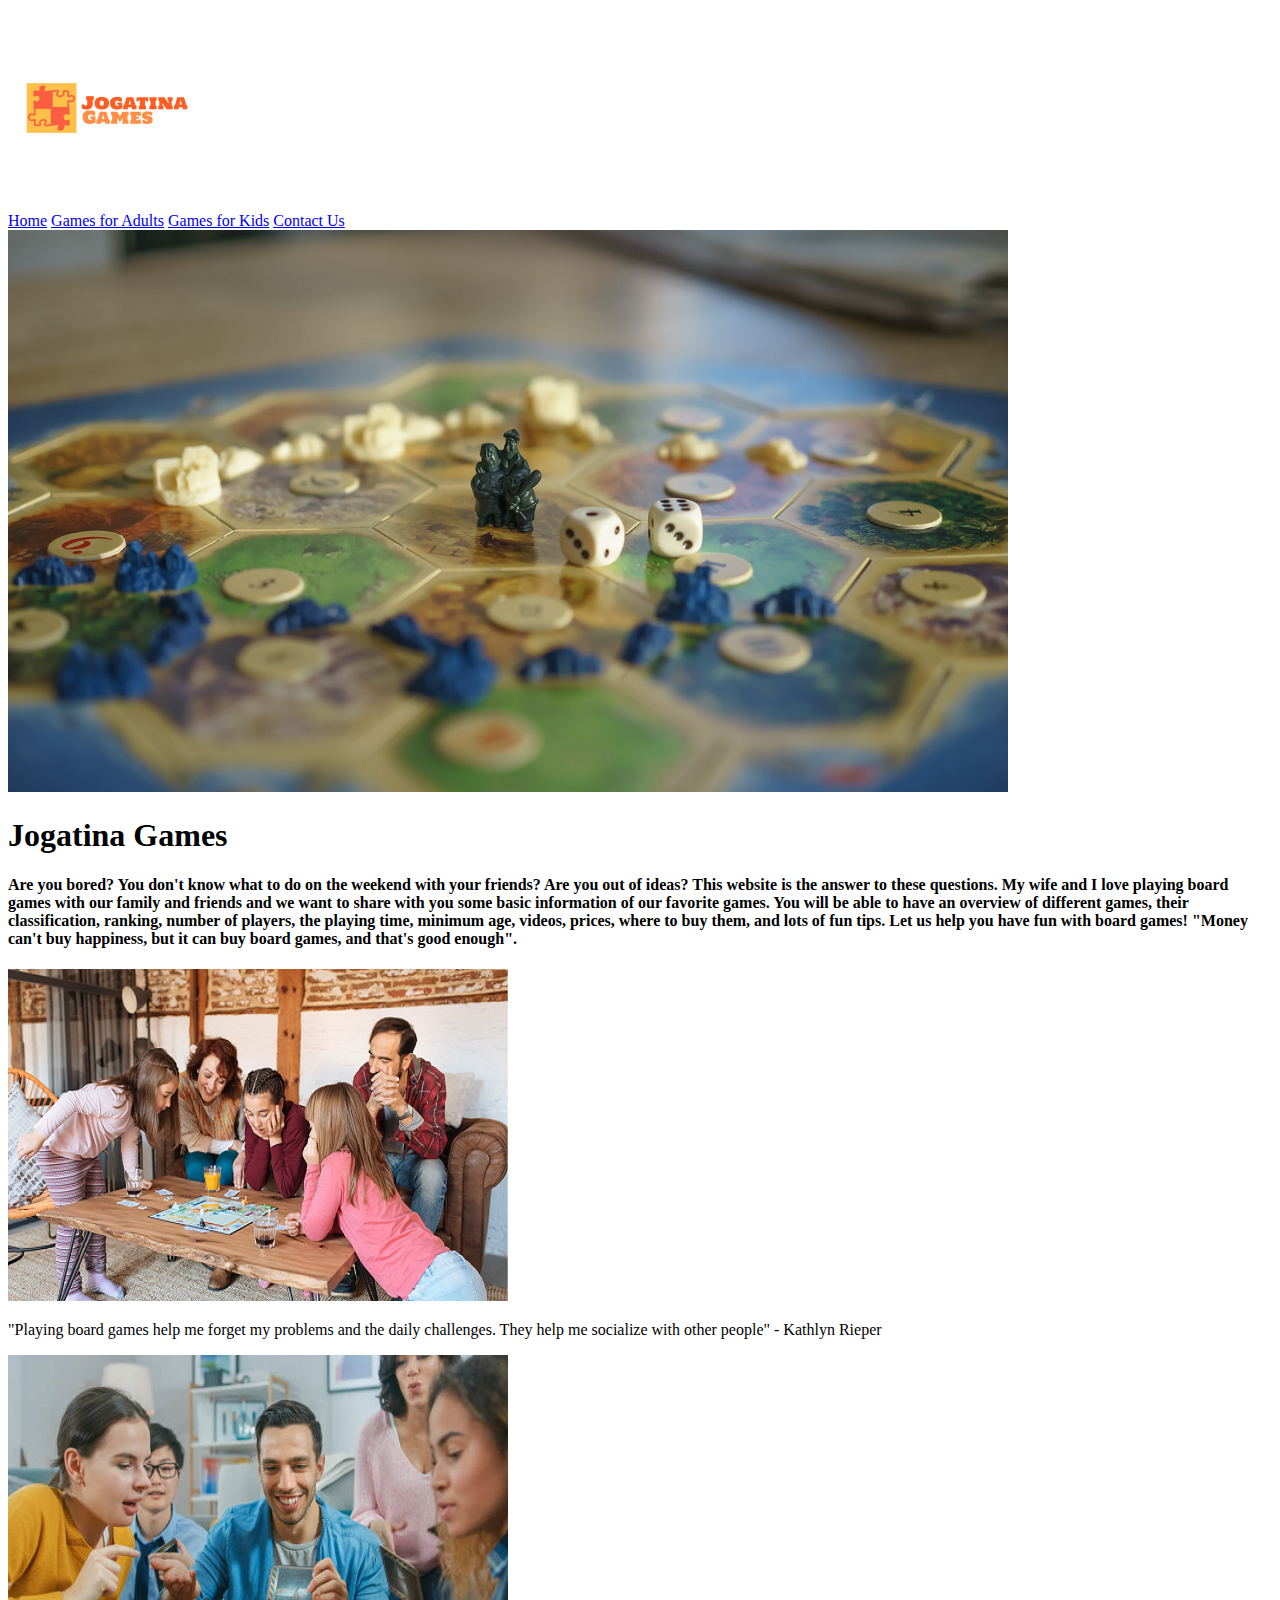
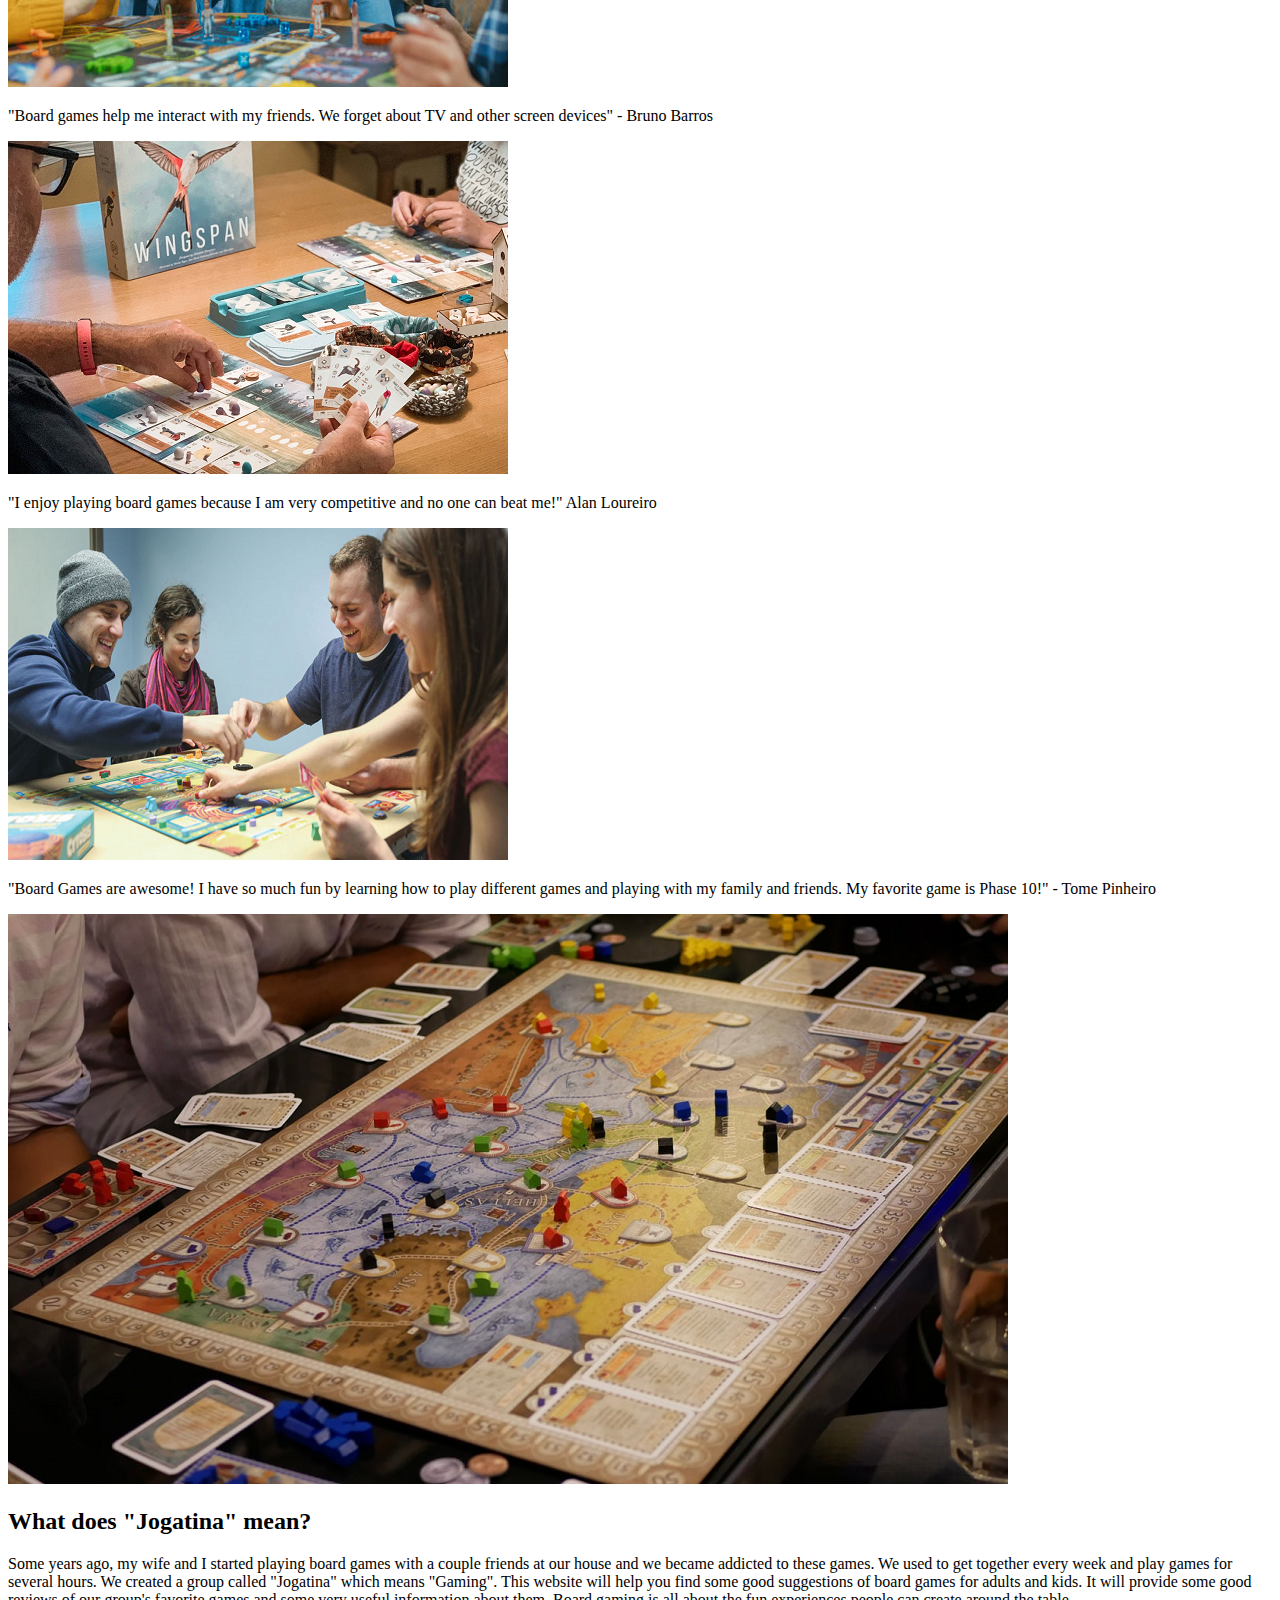
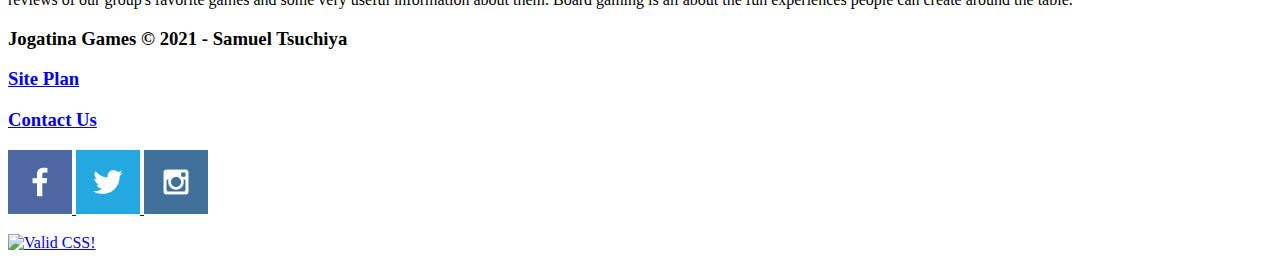
==== index.html @ c6856bd0 "html files" ====
<!DOCTYPE html>
<html lang="en">
<head>
    <link rel="stylesheet" href="styles/style.css">
    <meta charset="UTF-8">
    <meta http-equiv="X-UA-Compatible" content="IE=edge">
    <meta name="viewport" content="width=device-width, initial-scale=1.0">
    <title>Jogatina Games</title>
</head>
<body>
<div id="content"></div>
    <header>
        <div id="logo"></div>
        <a id="logo_link" href="index.html">
            <img class="logo" src="images/jogatinalogo.png" alt="Jogatina Logo">
        </a>
            <nav>
                <a href="index.html" target="_blank" rel="nooper noreferrer">Home</a>
                <a href="adultsgames.html" target="_blank" rel="nooper noreferrer">Games for Adults</a>
                <a href="kidsgames.html" target="_blank" rel="nooper noreferrer">Games for Kids</a>
                <a href="contactus.html" target="_blank" rel="nooper noreferrer">Contact Us</a>
            </nav>
    </header>
    <div id="hero">
        <div id="hero-box">
            <img id="hero-img" src="images/boardcattan.png" alt="cattanfamilypic">
        </div>
        <section id="hero-msg">
            <h1 class="home-title">Jogatina Games</h1>
            <h4>Are you bored? You don't know what to do on the weekend with your friends? Are you out of ideas?
                This website is the answer to these questions. My wife and I love playing board games with our 
                family and friends and we want to share with you some basic information of our favorite games. 
                You will be able to have an overview of different games, their classification, ranking, number of
                players, the playing time, minimum age, videos, prices, where to buy them, and lots of fun tips.  
                Let us help you have fun with board games! "Money can't buy happiness, but it can buy board games, 
                and that's good enough". 
            </h4>
            
        </section>
    </div>

    <main class="home-grid">
        
        <section class="family-card">
            <img class="card-img" src="images/familyplaying.png" alt="family playing">
            <p>"Playing board games help me forget my problems and the daily challenges. They help me
                socialize with other people" - Kathlyn Rieper
            </p>
        </section>
        <section class="friends-card">
            <img class="card-img" src="images/friendsplaying.png" alt="friends playing">
            <p>"Board games help me interact with my friends. We forget about TV and other screen devices" - Bruno
                Barros
            </p>
        </section>
        <section class="wingspan-card">
            <img class="card-img" src="images/wingspan.png" alt="wingspan">
            <p>"I enjoy playing board games because I am very competitive and no one can beat me!" Alan Loureiro</p>
        </section>
        <section class="boardfriends-card">
            <img class="card-img" src="images/boardfriends.png" alt="board friends">
            <p>"Board Games are awesome! I have so much fun by learning how to play different games and 
                playing with my family and friends. My favorite game is Phase 10!" - Tome Pinheiro
            </p>
        </section>

        
        <img class="familygame" src="images/familygame.png" alt="familygame">
        <section class="msg">
        <h2>What does "Jogatina" mean?</h2>
        <p>Some years ago, my wife and I started playing board games with a couple friends at our house and we 
            became addicted to these games. We used to get together every week and play games for several hours. 
            We created a group called "Jogatina" which means "Gaming". This website will help you find some good 
            suggestions of board games for adults and kids. It will provide some good reviews of our group's 
            favorite games and some very useful information about them. Board gaming is all about the fun 
            experiences people can create around the table. 
        </p>

        </section>


    </main>

    <footer>
        <h3>Jogatina Games &copy; 2021 - Samuel Tsuchiya</h3>
        <h3><a href="site-plan.html">Site Plan</a></h3>
        <h3><a href="contactus.html">Contact Us</a></h3>
        <div class="social">
            <a href="https://facebook.com" target='_blank'>
                <img src="images/facebook.png" alt="fb icon">
            </a>
            <a href="https://twitter.com" target='_blank'>
                <img src="images/twitter.png" alt="twitter icon">
            </a>
            <a href="https://instagram.com" target='_blank'>
                <img src="images/instagram.png" alt="instagram icon">
            </a>
        </div>
        <p>
            <a href="http://jigsaw.w3.org/css-validator/check/referer">
                <img style="border:0;width:88px;height:31px"
                    src="http://jigsaw.w3.org/css-validator/images/vcss"
                    alt="Valid CSS!" />
            </a>
        </p>
             
    </footer>
</body>
</html>
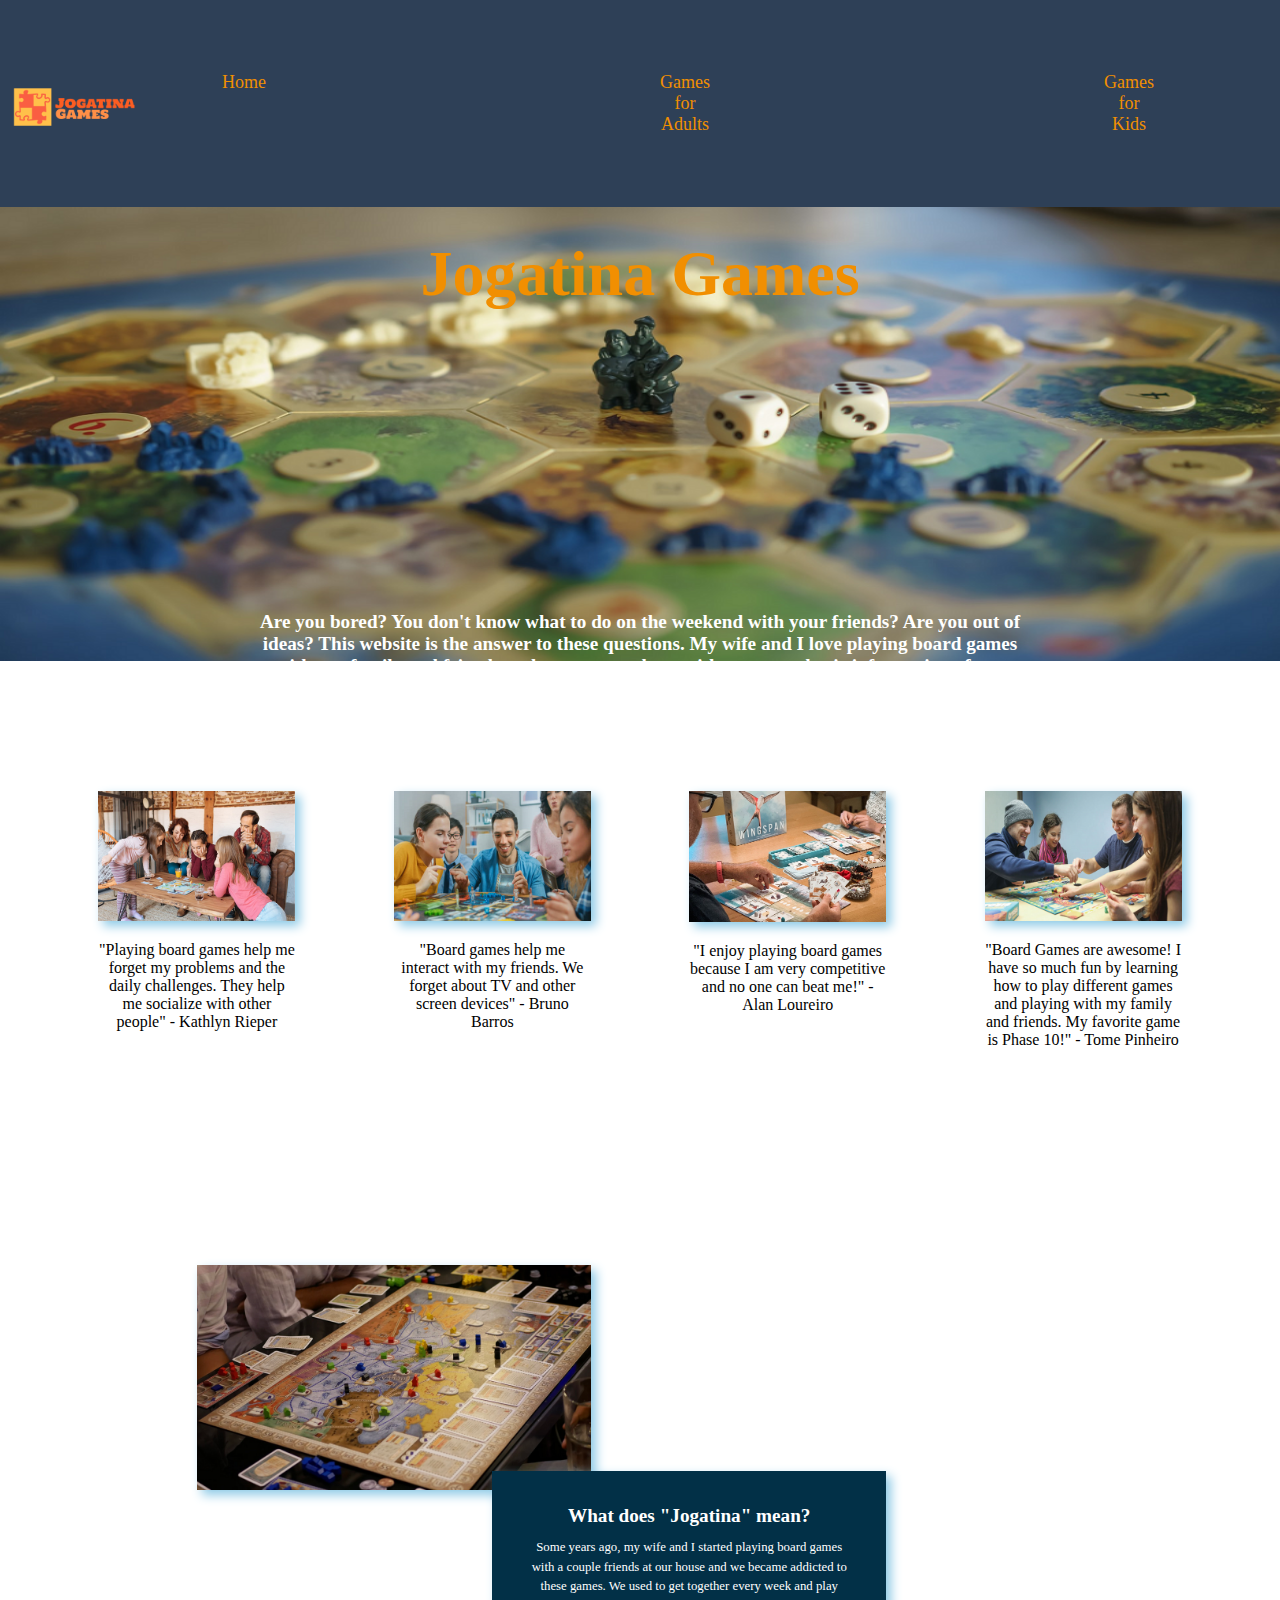
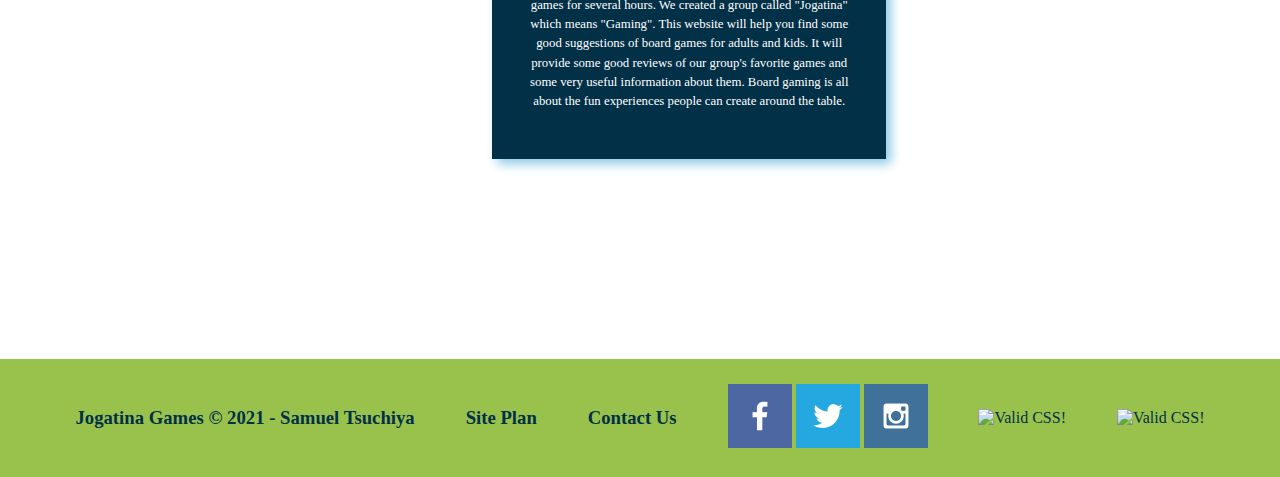
==== commit ffb09e6e: "Home page changes" ====
--- a/index.html
+++ b/index.html
@@ -55,7 +55,7 @@
         </section>
         <section class="wingspan-card">
             <img class="card-img" src="images/wingspan.png" alt="wingspan">
-            <p>"I enjoy playing board games because I am very competitive and no one can beat me!" Alan Loureiro</p>
+            <p>"I enjoy playing board games because I am very competitive and no one can beat me!"  - Alan Loureiro</p>
         </section>
         <section class="boardfriends-card">
             <img class="card-img" src="images/boardfriends.png" alt="board friends">
@@ -103,7 +103,15 @@
                     alt="Valid CSS!" />
             </a>
         </p>
-             
+                    
+        <p>
+        <a href="http://jigsaw.w3.org/css-validator/check/referer">
+            <img style="border:0;width:88px;height:31px"
+                src="http://jigsaw.w3.org/css-validator/images/vcss-blue"
+                alt="Valid CSS!" />
+            </a>
+        </p>
+           
     </footer>
 </body>
 </html>--- a/styles/style.css
+++ b/styles/style.css
@@ -0,0 +1,252 @@
+@import url('https://fonts.googleapis.com/css2?family=Fjalla+one=Lato,wght@1,300&display=swap');
+
+.logo {
+    width: 150px;
+}
+
+#logo_link {
+    padding-top: 10px;
+    justify-self: center;
+    align-self: center;
+}
+
+body{
+    background-color: white;
+    margin: 0;
+    padding: 0;
+
+}
+
+main section {
+    text-align: center;
+}
+main section img {
+    box-sizing: border-box ;
+}
+
+#background {
+    height: 725px;
+}
+
+#content {
+    max-width: 1600px;
+    margin: 0 auto;
+
+}
+
+header{
+    display: flex;
+    background-color: #2e4057;
+}
+
+nav a {
+    text-align: center;
+    color: #f18f01;
+    text-decoration: none;
+    font-family: 'Lato';
+    padding: 72px;
+    font-size: large;
+}
+
+nav a:hover {
+    color: #048BA8;
+}
+
+nav {
+    display: inline-flex;
+    justify-content: space-around;
+    position:relative;
+    gap: 250px;
+    
+}
+
+.home-title{
+    color: #F18F01;
+    font-size: 4em;
+    margin-top: 10px;
+
+}
+.home-grid h2{
+    font-family: 'Fjalla One';
+}
+
+.home-grid {
+    display: grid;
+    grid-template-columns: repeat(13, 1fr);
+
+}
+
+.card-img, .familygame {
+    width: 100%;
+}
+
+.card-img {
+    border: 10px #ffb703;
+    transition: transform .5s;
+    box-shadow: 5px 5px 10px #8ecae6;
+}
+.card-img:hover {
+    opacity: .6;
+    transform: scale(1.1);
+}
+
+.home-grid p{
+    font-family: "Fjalla One";
+}
+ 
+.family-card {
+    grid-column: 2/4;
+    grid-row: 2/3;
+}
+
+.friends-card {
+    grid-column: 5/7;
+    grid-row: 2/3;
+}
+.wingspan-card {
+    grid-column: 8/10;
+    grid-row: 2/3;
+}
+.boardfriends-card {
+    grid-column: 11/13;
+    grid-row: 2/3;
+}
+
+#hero-img {
+    width: 100%;
+    height: 70%
+}
+
+#hero {
+    display: grid;
+    grid-template-columns: 1fr 3fr 1fr;
+    margin-top: -80px;
+}
+#hero-box{
+    text-align: center;
+    grid-column: 1/4;
+    grid-row: 1/3;
+    z-index: -1;
+    margin-bottom: -100px;
+}
+#hero-msg, #hero-msg h4 {
+    text-align: center;
+    font-family: "Fjalla One" ;
+}
+
+#hero-msg {
+    grid-column: 2/3;
+    grid-row: 1/2;
+    margin-top: 100px;
+}
+
+h4 {
+    margin-top: 300px;
+    font-size: larger;
+}
+
+#hero-msg h4 {
+    color: white
+}
+
+.msg h2 p {
+    color: red;
+    font-family: 'Lato';
+
+}
+
+.msg {
+    background-color: #023047;
+    color: white;
+    font-family: "Lato";
+    font-size: .8em;
+    line-height: 1.5em;
+    padding: 35px;
+    margin-top: 300px;
+    grid-column: 6/10;
+    grid-row: 8/13;
+    box-shadow: 5px 5px 10px #8ecae6;
+}
+
+h1{
+    font-family: "Fjalla One";
+}
+h2{
+    margin: 0;
+}
+
+.familygame {
+    grid-column: 3/7;
+    grid-row: 7/11;
+    box-shadow: 5px 5px 10px #8ecae6;
+    margin-top: 200px;
+
+}
+
+footer {
+    background-color: #99C24D;
+    text-align: center;
+    padding: 25px 50px;
+    margin-top: 200px;
+    display: flex;
+    justify-content: space-around;
+    align-items: center;
+}
+
+footer h3 {
+    color: #023047;
+    font-family: 'Ubuntu';
+}
+
+footer a {
+    color: #023047;
+    text-decoration: none;
+}
+
+footer h3 a:hover {
+    color: #F18F01;
+    text-decoration: underline;
+}
+
+@media screen and (max-width: 900px) {
+    #hero, .home-grid {
+        display: block;
+        height: auto;
+    }
+    nav, footer {
+        flex-direction: column;
+    }
+    nav a {
+        display: block;
+        padding: 15px;
+    }
+    #hero {
+        margin-top: 0;
+    }
+    #hero-msg {
+        margin-top: 0;
+    }
+    #hero-msg h4 {
+        display: none;
+    }
+
+    .home-title {
+        font-size: 25px;
+        color: #6f7364;
+    }
+    .rivers-card, .camping-card, .rapids-card { 
+        margin: 50px auto;
+        width: 60%;
+    }
+    #background {
+        display: none;
+    }
+    .familygame, .msg {
+        width: 80%;
+        display: block;
+        margin: 0 auto;
+    }
+    footer {
+        margin-top: 25px;
+    }
+}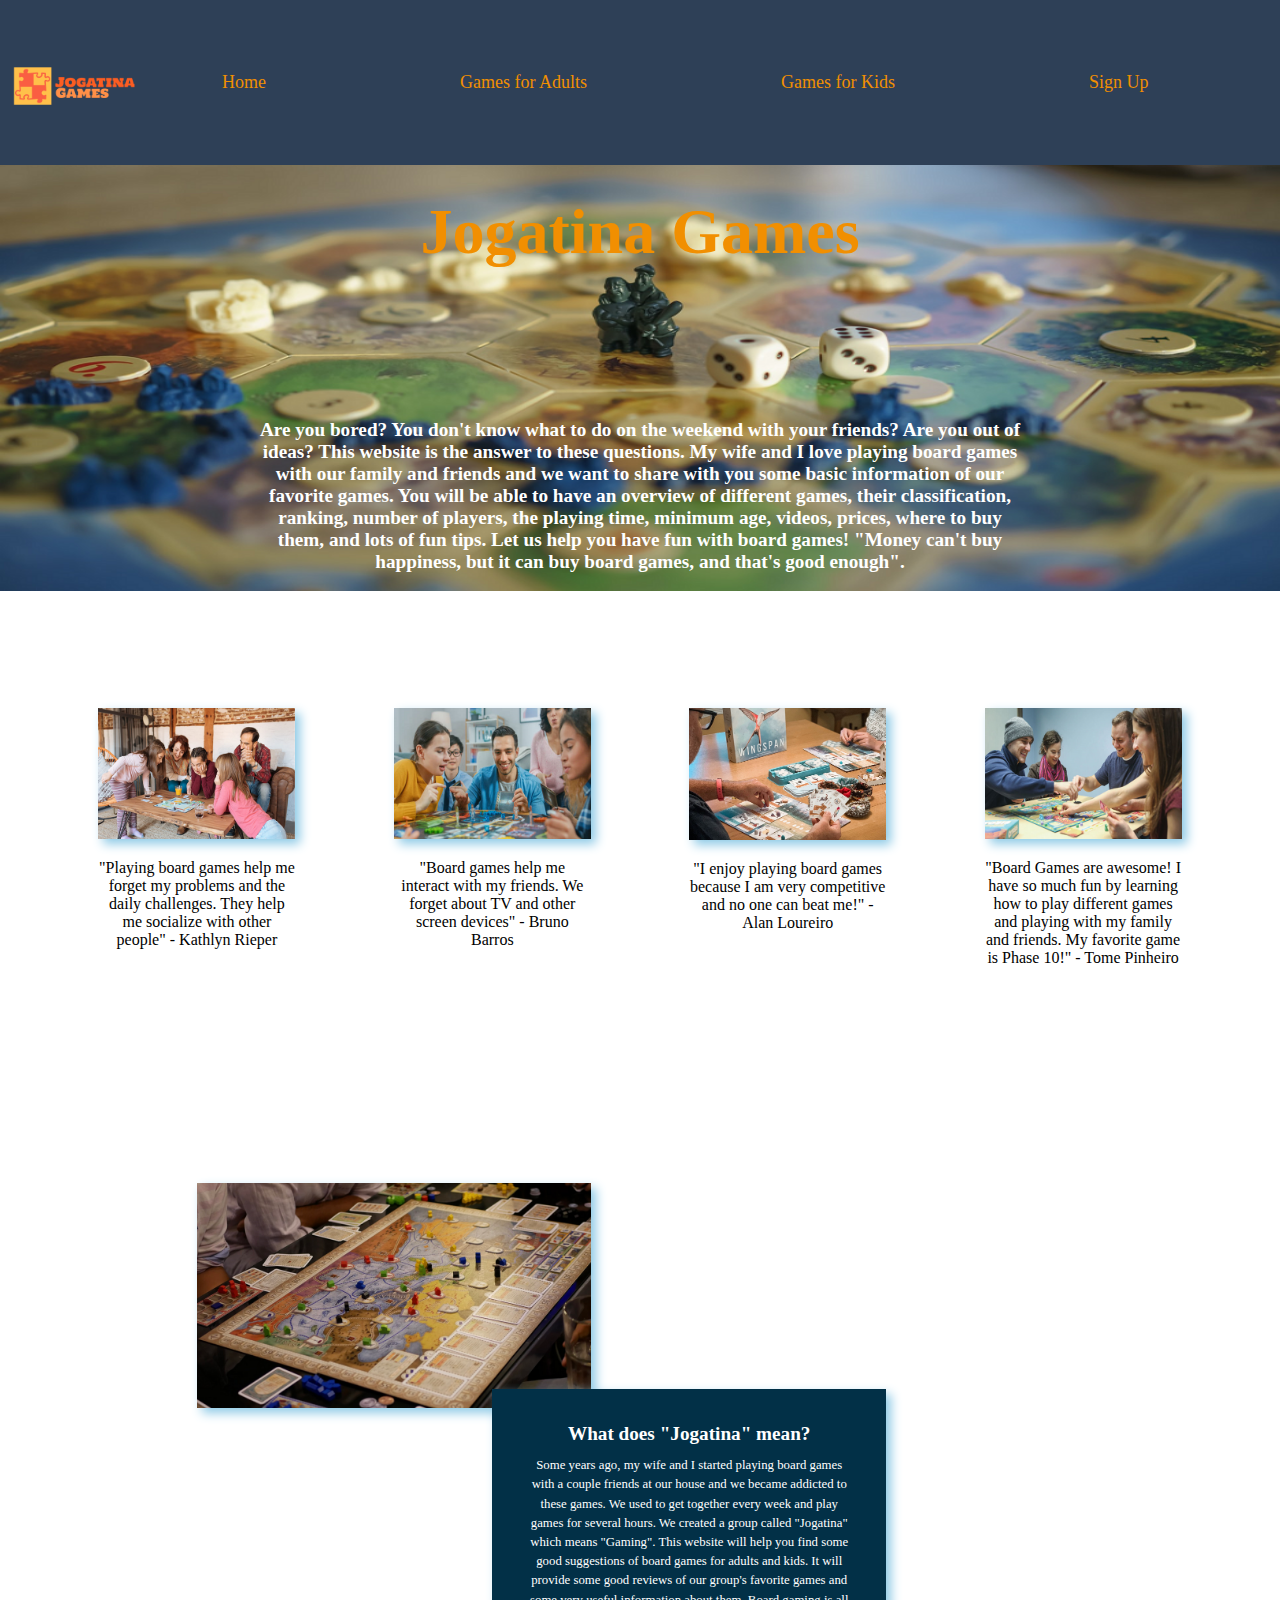
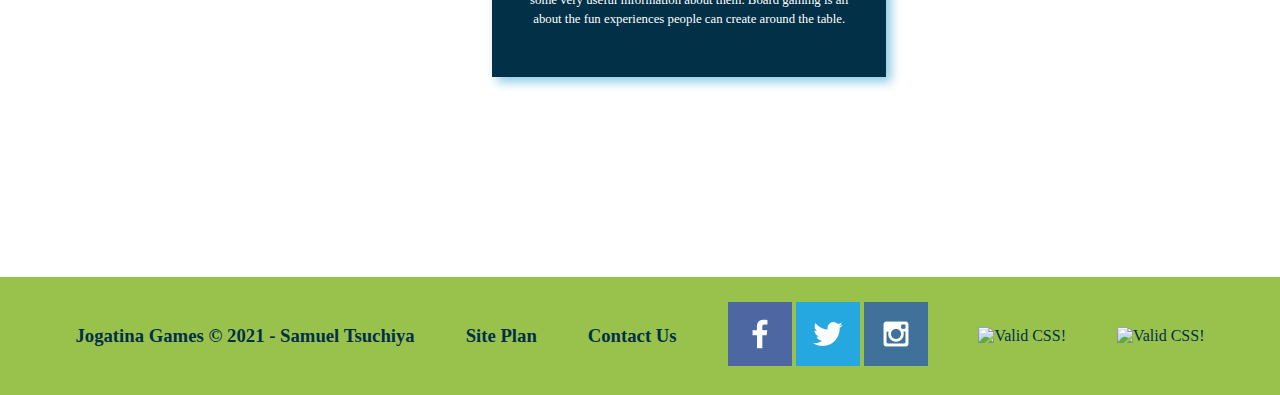
==== commit a225cbf4: "New Component Sign Up Page" ====
--- a/index.html
+++ b/index.html
@@ -18,8 +18,9 @@
                 <a href="index.html" target="_blank" rel="nooper noreferrer">Home</a>
                 <a href="adultsgames.html" target="_blank" rel="nooper noreferrer">Games for Adults</a>
                 <a href="kidsgames.html" target="_blank" rel="nooper noreferrer">Games for Kids</a>
-                <a href="contactus.html" target="_blank" rel="nooper noreferrer">Contact Us</a>
+                <a href="signup.html" target="_blank" rel="nooper noreferrer">Sign Up</a>
             </nav>
+
     </header>
     <div id="hero">
         <div id="hero-box">
--- a/styles/style.css
+++ b/styles/style.css
@@ -56,7 +56,7 @@
     display: inline-flex;
     justify-content: space-around;
     position:relative;
-    gap: 250px;
+    gap: 50px;
     
 }
 
@@ -141,7 +141,7 @@
 }
 
 h4 {
-    margin-top: 300px;
+    margin-top: 150px;
     font-size: larger;
 }
 
@@ -249,4 +249,118 @@
     footer {
         margin-top: 25px;
     }
-}+}
+
+/*Sign Up*/
+* {box-sizing: border-box}
+/* Full-width input fields */
+  input[type=text], input[type=password] {
+  width: 100%;
+  padding: 15px;
+  margin: 5px 0 22px 0;
+  display: inline-block;
+  border: none;
+  background: #f1f1f1;
+}
+
+/* Add a background color when the inputs get focus */
+input[type=text]:focus, input[type=password]:focus {
+  background-color: #ddd;
+  outline: none;
+}
+
+/* Set a style for all buttons */
+button {
+  background-color: #023047;
+  color: #f18f01;
+  padding: 14px 20px;
+  margin: 8px 0;
+  margin-top: 50px;
+  border: none;
+  cursor: pointer;
+  width: 100%;
+  opacity: 0.9;
+}
+
+button:hover {
+  opacity:1;
+}
+
+/* Extra styles for the cancel button */
+.cancelbtn {
+  padding: 14px 20px;
+    color: #023047;
+    background-color: #f18f01;
+}
+
+/* Float cancel and signup buttons and add an equal width */
+.cancelbtn, .signupbtn {
+  float: left;
+  width: 100%;
+}
+
+/* Add padding to container elements */
+.container {
+  padding: 16px;
+}
+
+/* The Modal (background) */
+.modal {
+  display: none; /* Hidden by default */
+  position: fixed; /* Stay in place */
+  z-index: 1; /* Sit on top */
+  left: 0;
+  top: 0;
+  width: 100%; /* Full width */
+  height: 100%; /* Full height */
+  overflow: auto; /* Enable scroll if needed */
+  background-color: #99C24D;
+  padding-top: 50px;
+}
+
+/* Modal Content/Box */
+.modal-content {
+  background-color: #fefefe;
+  margin: 5% auto 15% auto; /* 5% from the top, 15% from the bottom and centered */
+  border: 1px solid #888;
+  width: 80%; /* Could be more or less, depending on screen size */
+}
+
+/* Style the horizontal ruler */
+hr {
+  border: 1px solid #f1f1f1;
+  margin-bottom: 25px;
+}
+
+/* The Close Button (x) */
+.close {
+  position: absolute;
+  right: 35px;
+  top: 15px;
+  font-size: 40px;
+  font-weight: bold;
+  color: #f1f1f1;
+}
+
+.close:hover,
+.close:focus {
+  color: #f44336;
+  cursor: pointer;
+}
+
+/* Clear floats */
+.clearfix::after {
+  content: "";
+  clear: both;
+  display: table;
+}
+
+/* Change styles for cancel button and signup button on extra small screens */
+@media screen and (max-width: 300px) {
+  .cancelbtn, .signupbtn {
+    width: 100%;
+  }
+}
+
+/*Games for Adults*/
+
